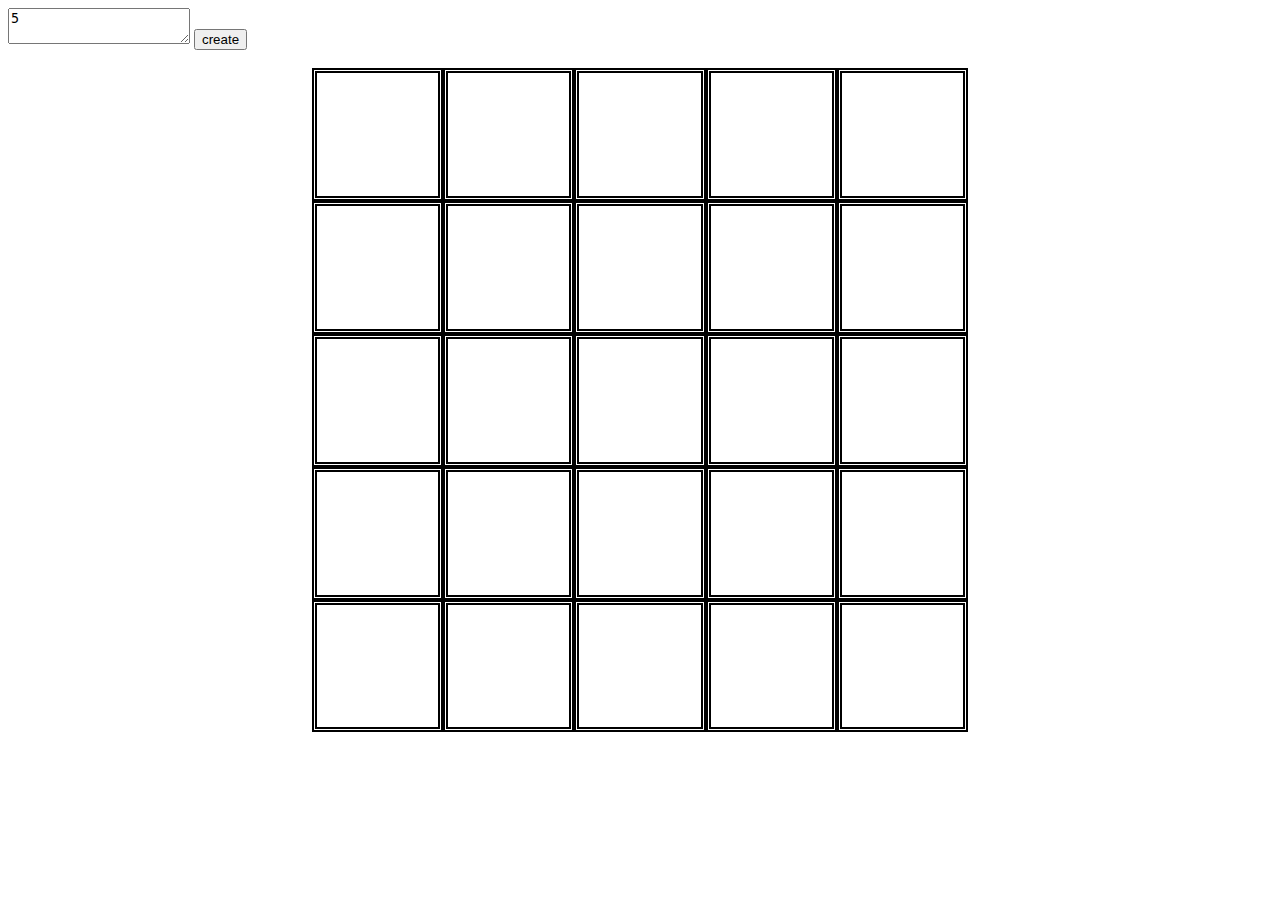
==== index.html @ acc4324d "Create grid working" ====
<!DOCTYPE html>
<html lang="en">
<head>
    <meta charset="UTF-8">
    <meta http-equiv="X-UA-Compatible" content="IE=edge">
    <meta name="viewport" content="width=device-width, initial-scale=1.0">
    <title>Document</title>
    <link rel="stylesheet" href="./style.css">
</head>
<body onload="createSketch()">
    <textarea id="size">5</textarea>
    <button onclick="createSketch()">create</button>
    <br></br>
    <div id="sketch"></div>
</body>
<script src="./script.js"></script>
</html>
---- style.css ----
/* style */
#sketch {
    display: flex;
    /*background-color: #1F2937;*/
    justify-content: center;
    position: center;
    flex-wrap: wrap;
    width: 60%;
    padding: 0px;
    margin: auto;
}

.square {
    border-color: black;
    border-style: double;
    border-width: 5px;
}
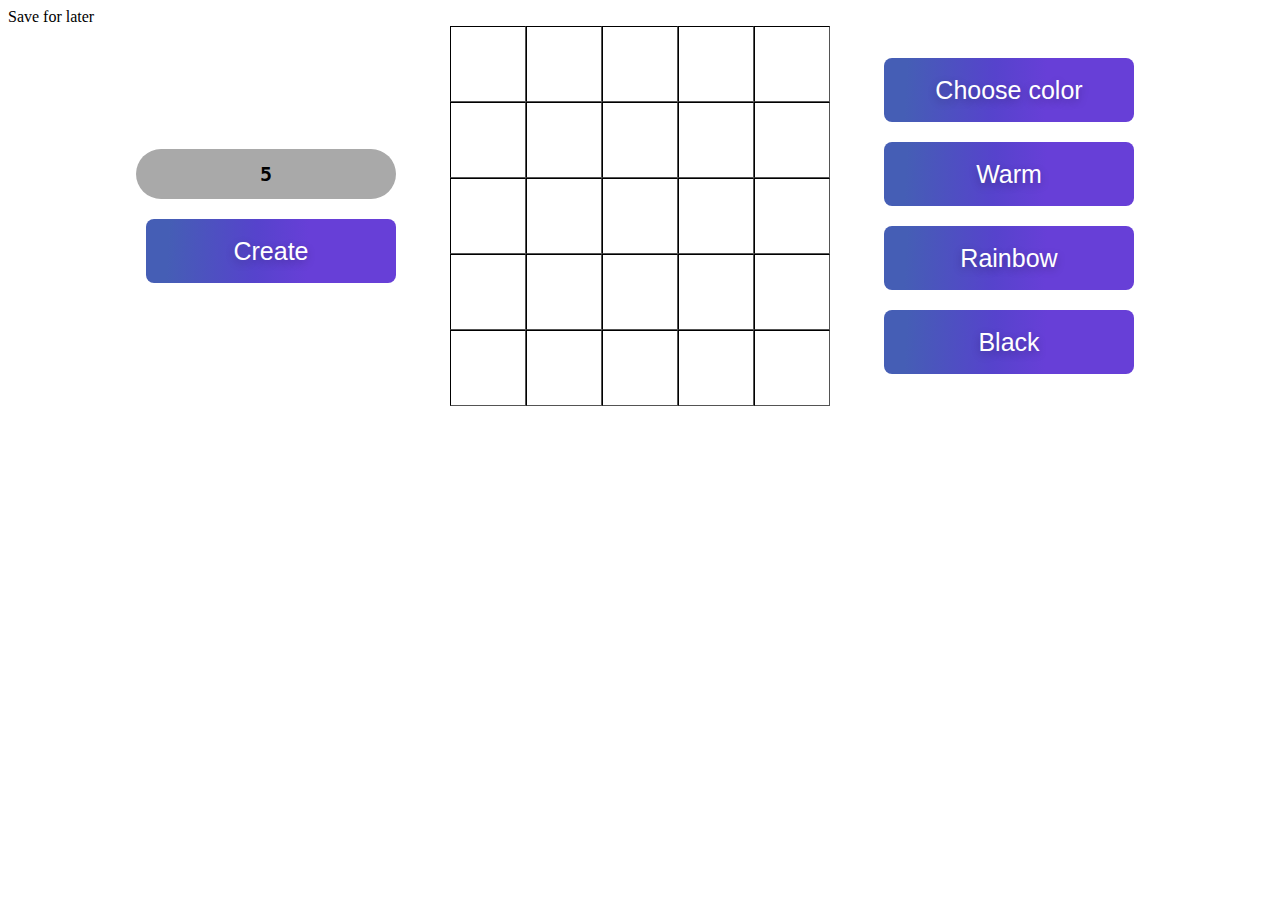
==== commit e6c2e26c: "Fix squares sizing Add lateral buttons (only create working)" ====
--- a/index.html
+++ b/index.html
@@ -8,10 +8,20 @@
     <link rel="stylesheet" href="./style.css">
 </head>
 <body onload="createSketch()">
-    <textarea id="size">5</textarea>
-    <button onclick="createSketch()">create</button>
-    <br></br>
-    <div id="sketch"></div>
+    <div class="header">Save for later</div>
+    <div class="content">
+        <div class="left">
+            <textarea id="size">5</textarea>
+            <button class="button" onclick="createSketch()">Create</button>
+        </div>
+        <div id="sketch"></div>
+        <div class="right">
+            <button class="button">Choose color</button>
+            <button class="button">Warm</button>
+            <button class="button">Rainbow</button>
+            <button class="button">Black</button>
+        </div>
+    </div>
 </body>
 <script src="./script.js"></script>
 </html>--- a/style.css
+++ b/style.css
@@ -1,17 +1,89 @@
 /* style */
+
+.square {
+    border-color: black;
+    border-style: inset;
+    border-width: 1px;
+    width: var(--ssize);
+    height: var(--ssize);
+}
+
+.content {
+    display: flex;
+}
+
+.left {
+    display: flex;
+    flex: 1;
+    flex-direction: column;
+    justify-content: center;
+    align-items: flex-end;
+    gap: 20px;
+    margin-right: 50px;
+
+}
+
 #sketch {
     display: flex;
     /*background-color: #1F2937;*/
     justify-content: center;
     position: center;
     flex-wrap: wrap;
-    width: 60%;
+    /*width: 60%;*/
     padding: 0px;
     margin: auto;
+    max-width: 800px;
+    max-height: 800px;
+    flex:1;
 }
 
-.square {
-    border-color: black;
-    border-style: double;
-    border-width: 5px;
+.right {
+    display: flex;
+    flex: 1;
+    flex-direction: column;
+    justify-content: center;
+    align-items: flex-start;
+    gap: 20px;
+    margin-left: 50px;
+}
+
+/* CSS */
+.button {
+  background-image: linear-gradient(92.88deg, #455EB5 9.16%, #5643CC 43.89%, #673FD7 64.72%);
+  border-radius: 8px;
+  border-style: none;
+  box-sizing: border-box;
+  color: #FFFFFF;
+  cursor: pointer;
+  font-family: "Inter UI","SF Pro Display",-apple-system,BlinkMacSystemFont,"Segoe UI",Roboto,Oxygen,Ubuntu,Cantarell,"Open Sans","Helvetica Neue",sans-serif;
+  font-size: 25px;
+  font-weight: 500;
+  height: 4rem;
+  padding: 0 1.6rem;
+  text-align: center;
+  text-shadow: rgba(0, 0, 0, 0.25) 0 3px 8px;
+  user-select: none;
+  width: 250px;
+}
+
+.button:hover {
+  box-shadow: rgba(80, 63, 205, 0.5) 0 1px 30px;
+  transition-duration: .1s;
+}
+
+
+#size{
+    /*outline: none;*/
+	border: none;
+    resize: none;
+    height: 50px;
+    border-radius: 25px;
+    padding: 0 30px;
+    background-color: darkgrey;
+    font-weight: bolder;
+    width: 200px;
+    font-size: 20px;
+    text-align: center;
+    border: 10px auto;
+    line-height: 50px;
 }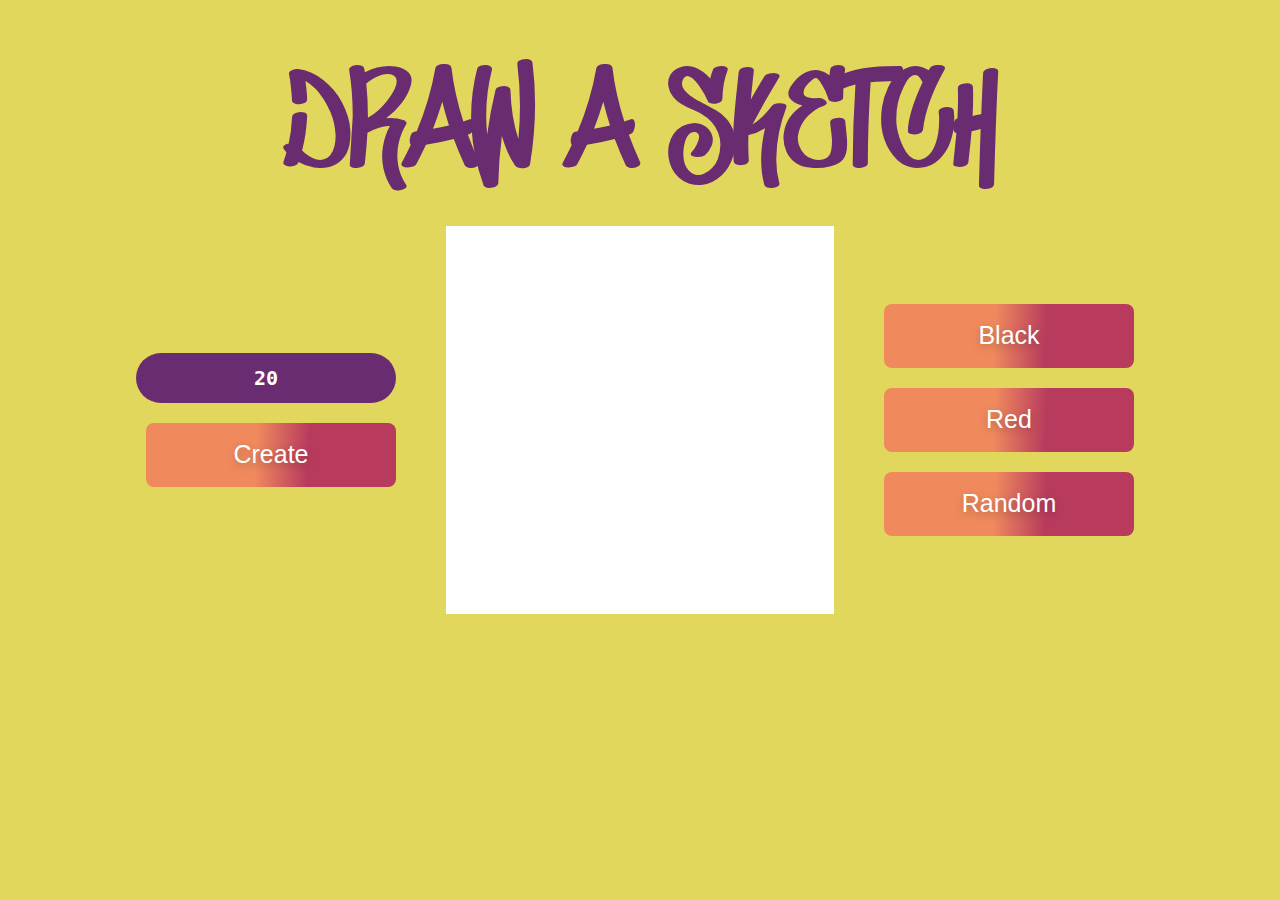
==== commit d095ce5d: "Add styles and working buttons, Fix typo, Add drawing code" ====
--- a/index.html
+++ b/index.html
@@ -8,18 +8,17 @@
     <link rel="stylesheet" href="./style.css">
 </head>
 <body onload="createSketch()">
-    <div class="header">Save for later</div>
+    <div class="header">Draw a Sketch</div>
     <div class="content">
         <div class="left">
-            <textarea id="size">5</textarea>
+            <textarea id="size">20</textarea>
             <button class="button" onclick="createSketch()">Create</button>
         </div>
         <div id="sketch"></div>
         <div class="right">
-            <button class="button">Choose color</button>
-            <button class="button">Warm</button>
-            <button class="button">Rainbow</button>
-            <button class="button">Black</button>
+            <button class="button" class="bcolor" id="black">Black</button>
+            <button class="button" class="bcolor" id="red">Red</button>
+            <button class="button" class="bcolor" id="random">Random</button>
         </div>
     </div>
 </body>
--- a/style.css
+++ b/style.css
@@ -1,11 +1,34 @@
 /* style */
+@font-face {
+    font-family: 'don_graffitiregular';
+    src: url(./fonts/dongraffiti-webfont.woff2) format('woff2'),
+         url(./fonts/dongraffiti-webfont.woff) format('woff');
+    font-weight: normal;
+    font-style: normal;
+
+}
+
+
+body{
+    background-color: #e2d75d;
+}
+
+.header{
+    display: flex;
+    align-items: center;
+    justify-content: center;
+    font-size: 140px;
+    margin: 30px;
+    color:#6A2C70;
+    font-family: 'don_graffitiregular','arial';
+}
 
 .square {
-    border-color: black;
-    border-style: inset;
-    border-width: 1px;
-    width: var(--ssize);
-    height: var(--ssize);
+    background-color: white
+}
+
+.square:hover {
+    background-color: rgb(177, 33, 33)
 }
 
 .content {
@@ -25,7 +48,7 @@
 
 #sketch {
     display: flex;
-    /*background-color: #1F2937;*/
+    background-color: white
     justify-content: center;
     position: center;
     flex-wrap: wrap;
@@ -35,6 +58,7 @@
     max-width: 800px;
     max-height: 800px;
     flex:1;
+    border-radius: 8px;
 }
 
 .right {
@@ -49,7 +73,7 @@
 
 /* CSS */
 .button {
-  background-image: linear-gradient(92.88deg, #455EB5 9.16%, #5643CC 43.89%, #673FD7 64.72%);
+  background-image: linear-gradient(92.88deg, #F08A5D 9.16%, #F08A5D 43.89%, #B83B5E 64.72%);
   border-radius: 8px;
   border-style: none;
   box-sizing: border-box;
@@ -79,11 +103,12 @@
     height: 50px;
     border-radius: 25px;
     padding: 0 30px;
-    background-color: darkgrey;
+    background-color: #6A2C70;
     font-weight: bolder;
     width: 200px;
     font-size: 20px;
     text-align: center;
     border: 10px auto;
     line-height: 50px;
+    color: white;
 }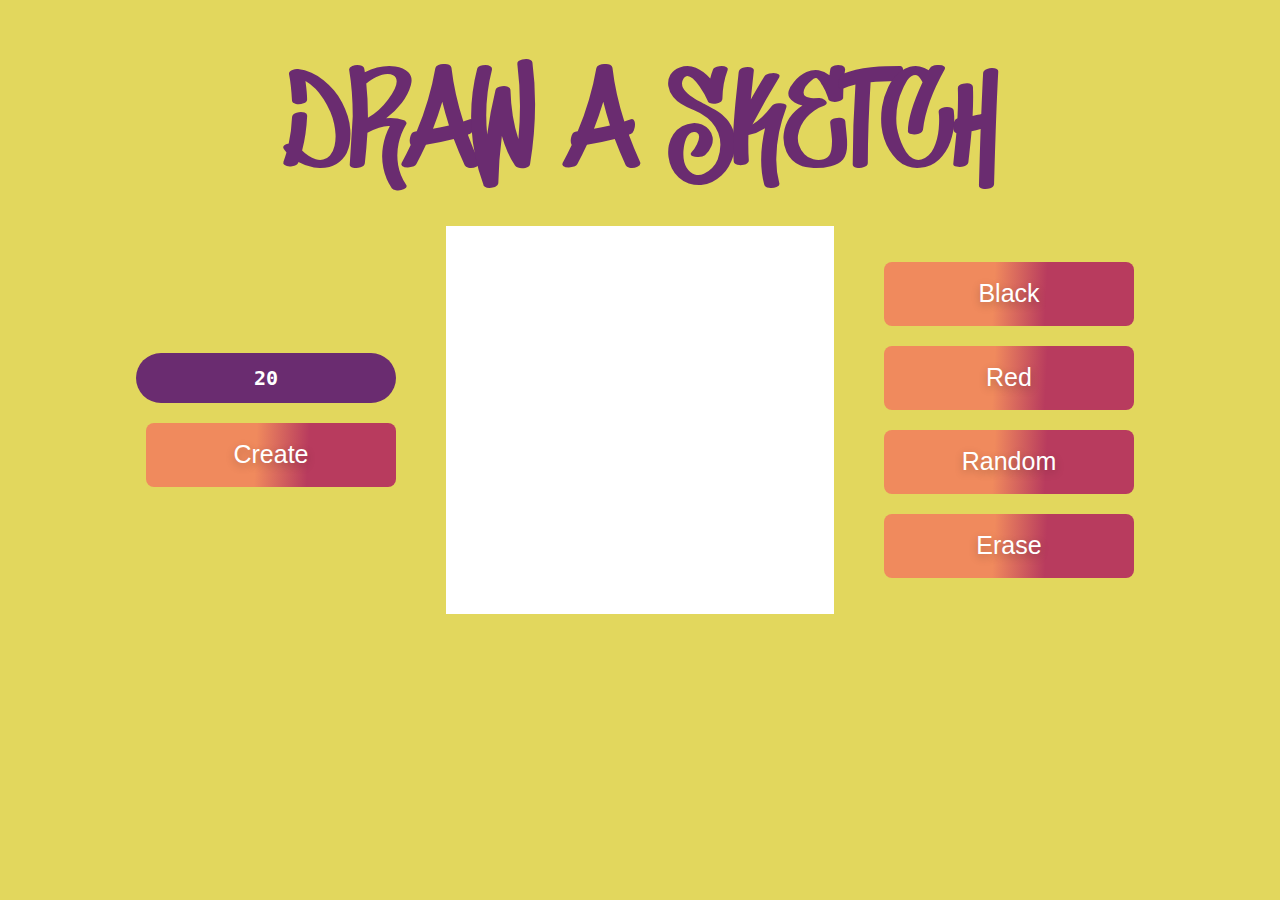
==== commit fc6ea4ab: "Add erase button Fix first clicked element Improve random color" ====
--- a/index.html
+++ b/index.html
@@ -7,18 +7,19 @@
     <title>Document</title>
     <link rel="stylesheet" href="./style.css">
 </head>
-<body onload="createSketch()">
+<body onload="createSketch()" ondragstart="return false">
     <div class="header">Draw a Sketch</div>
     <div class="content">
         <div class="left">
             <textarea id="size">20</textarea>
             <button class="button" onclick="createSketch()">Create</button>
         </div>
-        <div id="sketch"></div>
+        <div id="sketch" draggable="false"></div>
         <div class="right">
             <button class="button" class="bcolor" id="black">Black</button>
             <button class="button" class="bcolor" id="red">Red</button>
             <button class="button" class="bcolor" id="random">Random</button>
+            <button class="button" class="bcolor" id="erase">Erase</button>
         </div>
     </div>
 </body>
--- a/style.css
+++ b/style.css
@@ -5,9 +5,7 @@
          url(./fonts/dongraffiti-webfont.woff) format('woff');
     font-weight: normal;
     font-style: normal;
-
 }
-
 
 body{
     background-color: #e2d75d;
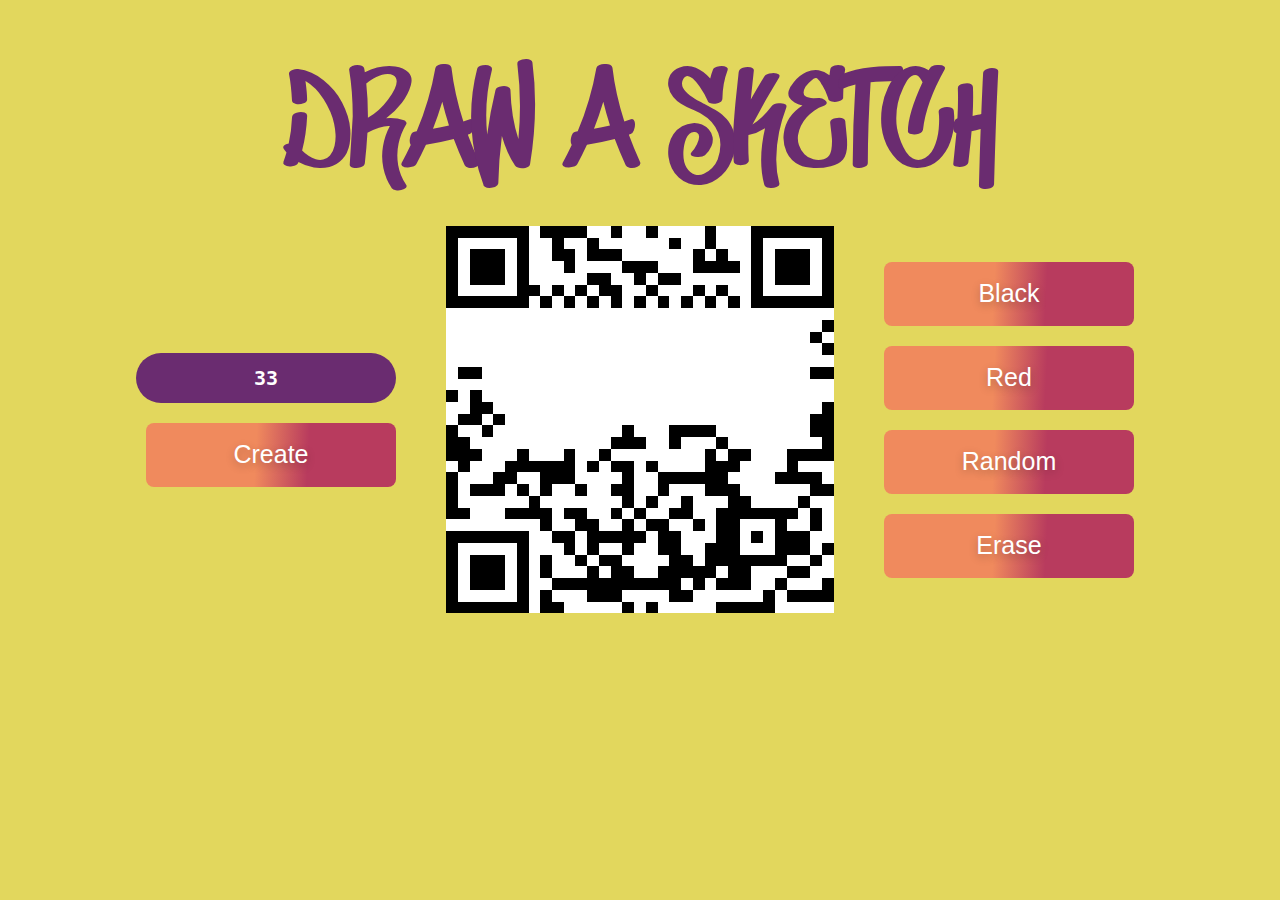
==== commit 1299072c: "moddified to save a puppy (long story)" ====
--- a/index.html
+++ b/index.html
@@ -11,7 +11,7 @@
     <div class="header">Draw a Sketch</div>
     <div class="content">
         <div class="left">
-            <textarea id="size">20</textarea>
+            <textarea id="size">33</textarea>
             <button class="button" onclick="createSketch()">Create</button>
         </div>
         <div id="sketch" draggable="false"></div>
--- a/style.css
+++ b/style.css
@@ -46,7 +46,7 @@
 
 #sketch {
     display: flex;
-    background-color: white
+    background-color: white;
     justify-content: center;
     position: center;
     flex-wrap: wrap;
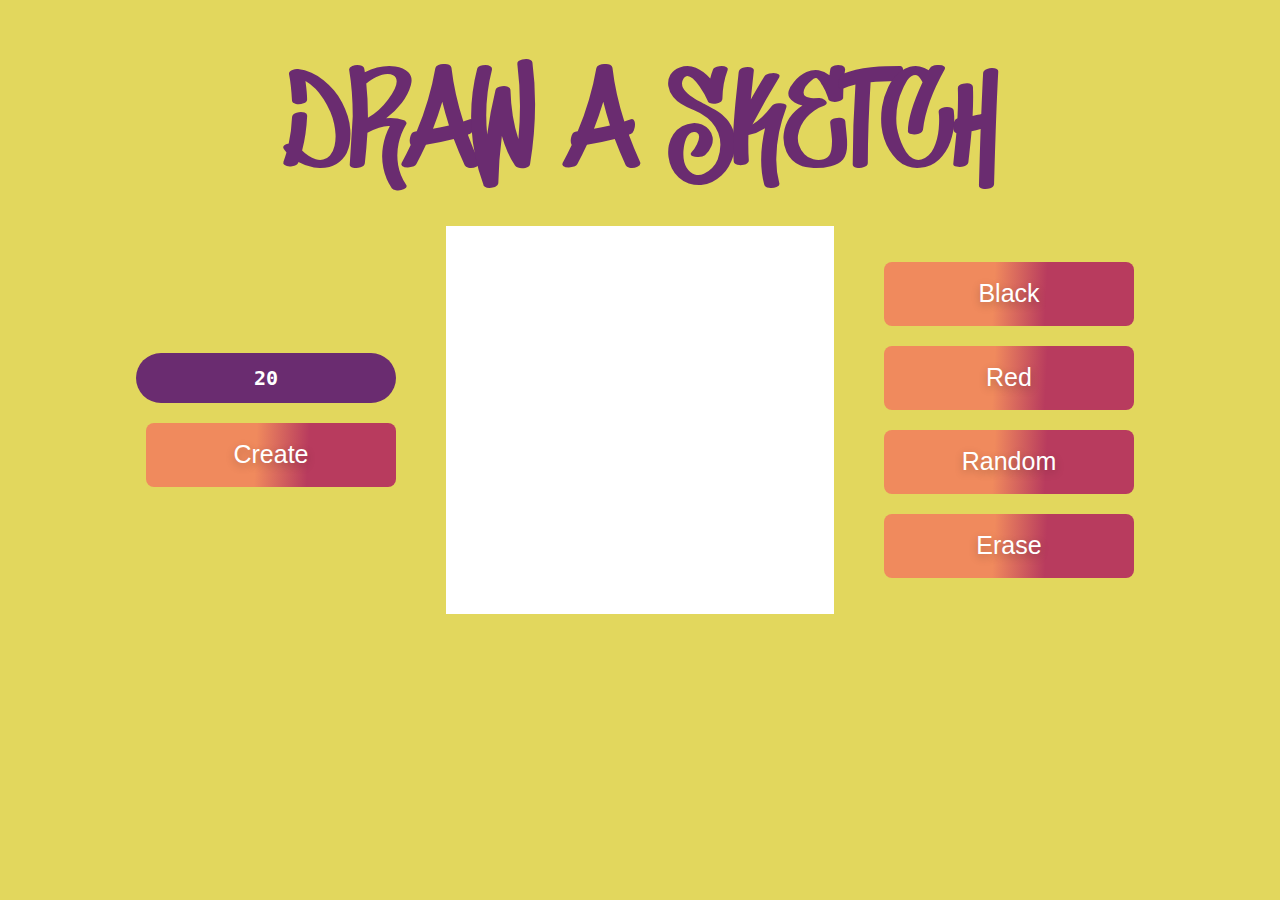
==== commit 3f221e1f: "Revert "moddified to save a puppy (long story)"" ====
--- a/index.html
+++ b/index.html
@@ -11,7 +11,7 @@
     <div class="header">Draw a Sketch</div>
     <div class="content">
         <div class="left">
-            <textarea id="size">33</textarea>
+            <textarea id="size">20</textarea>
             <button class="button" onclick="createSketch()">Create</button>
         </div>
         <div id="sketch" draggable="false"></div>
